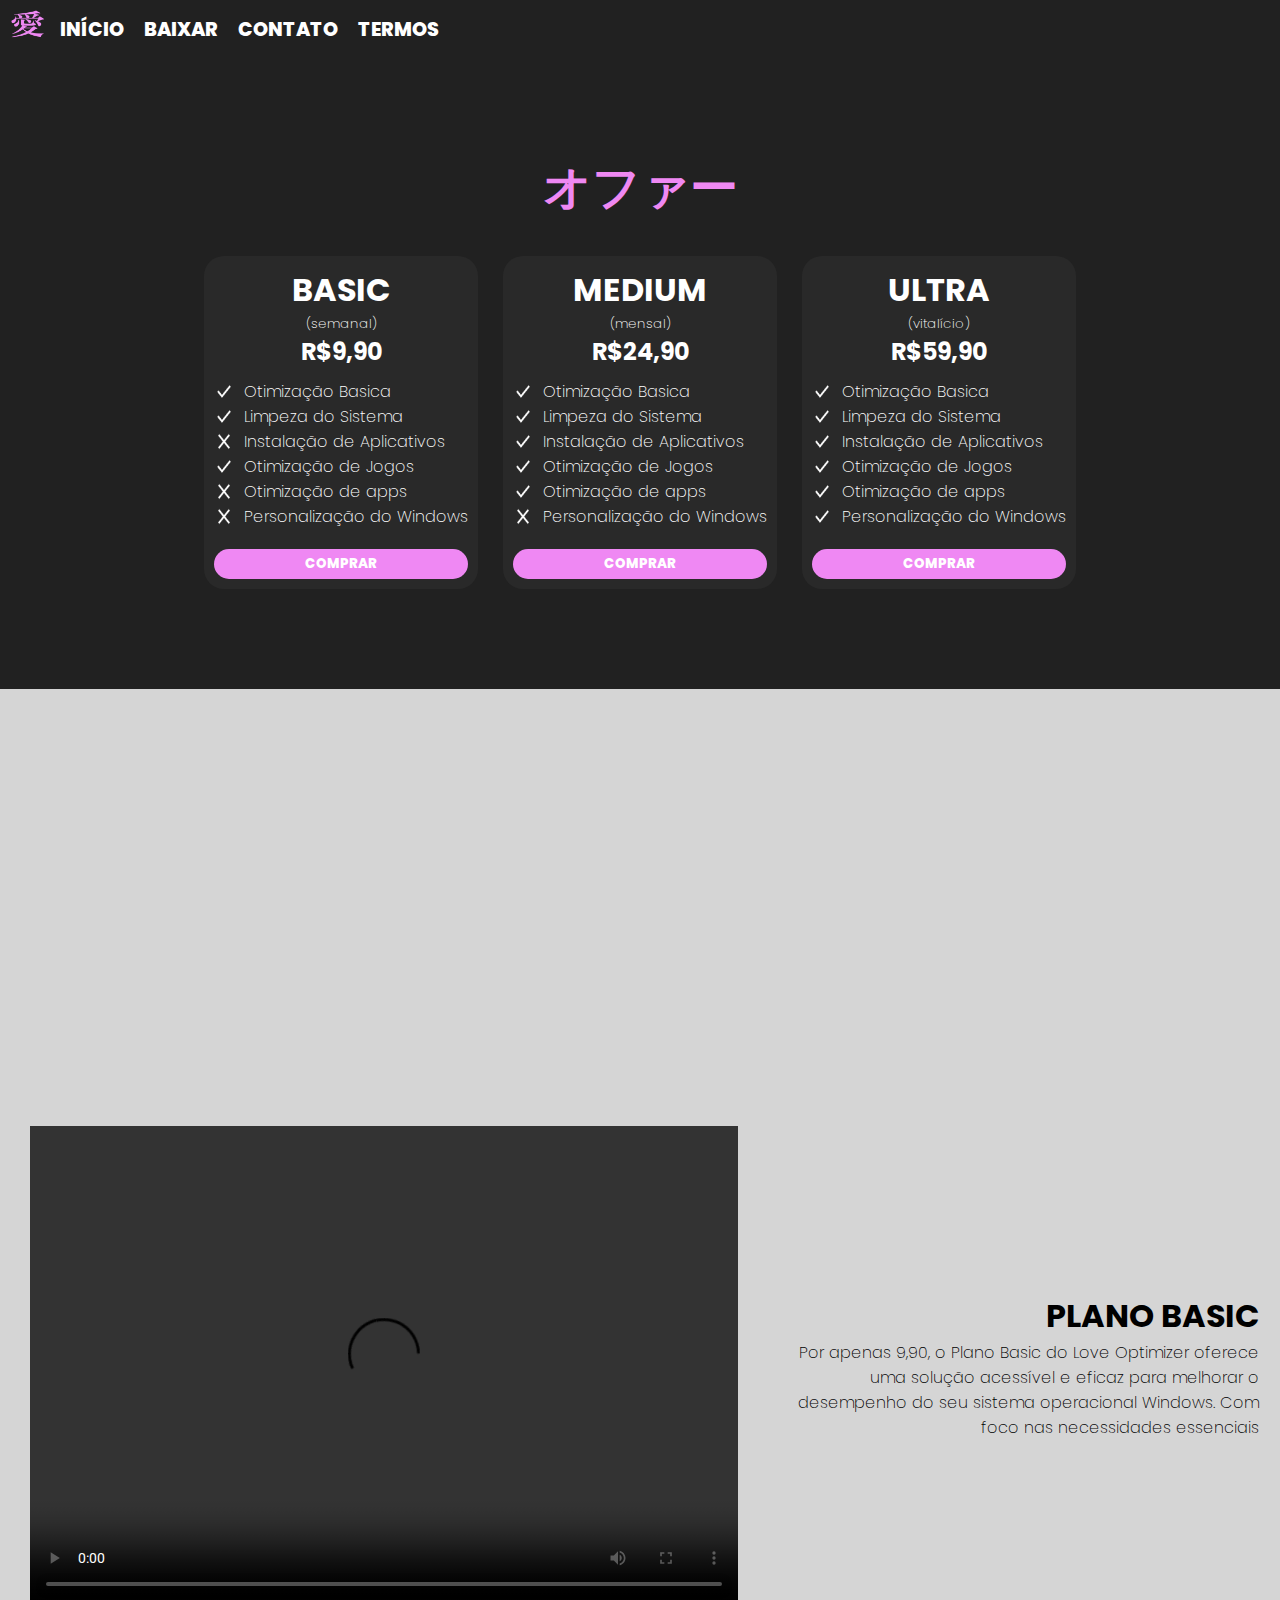
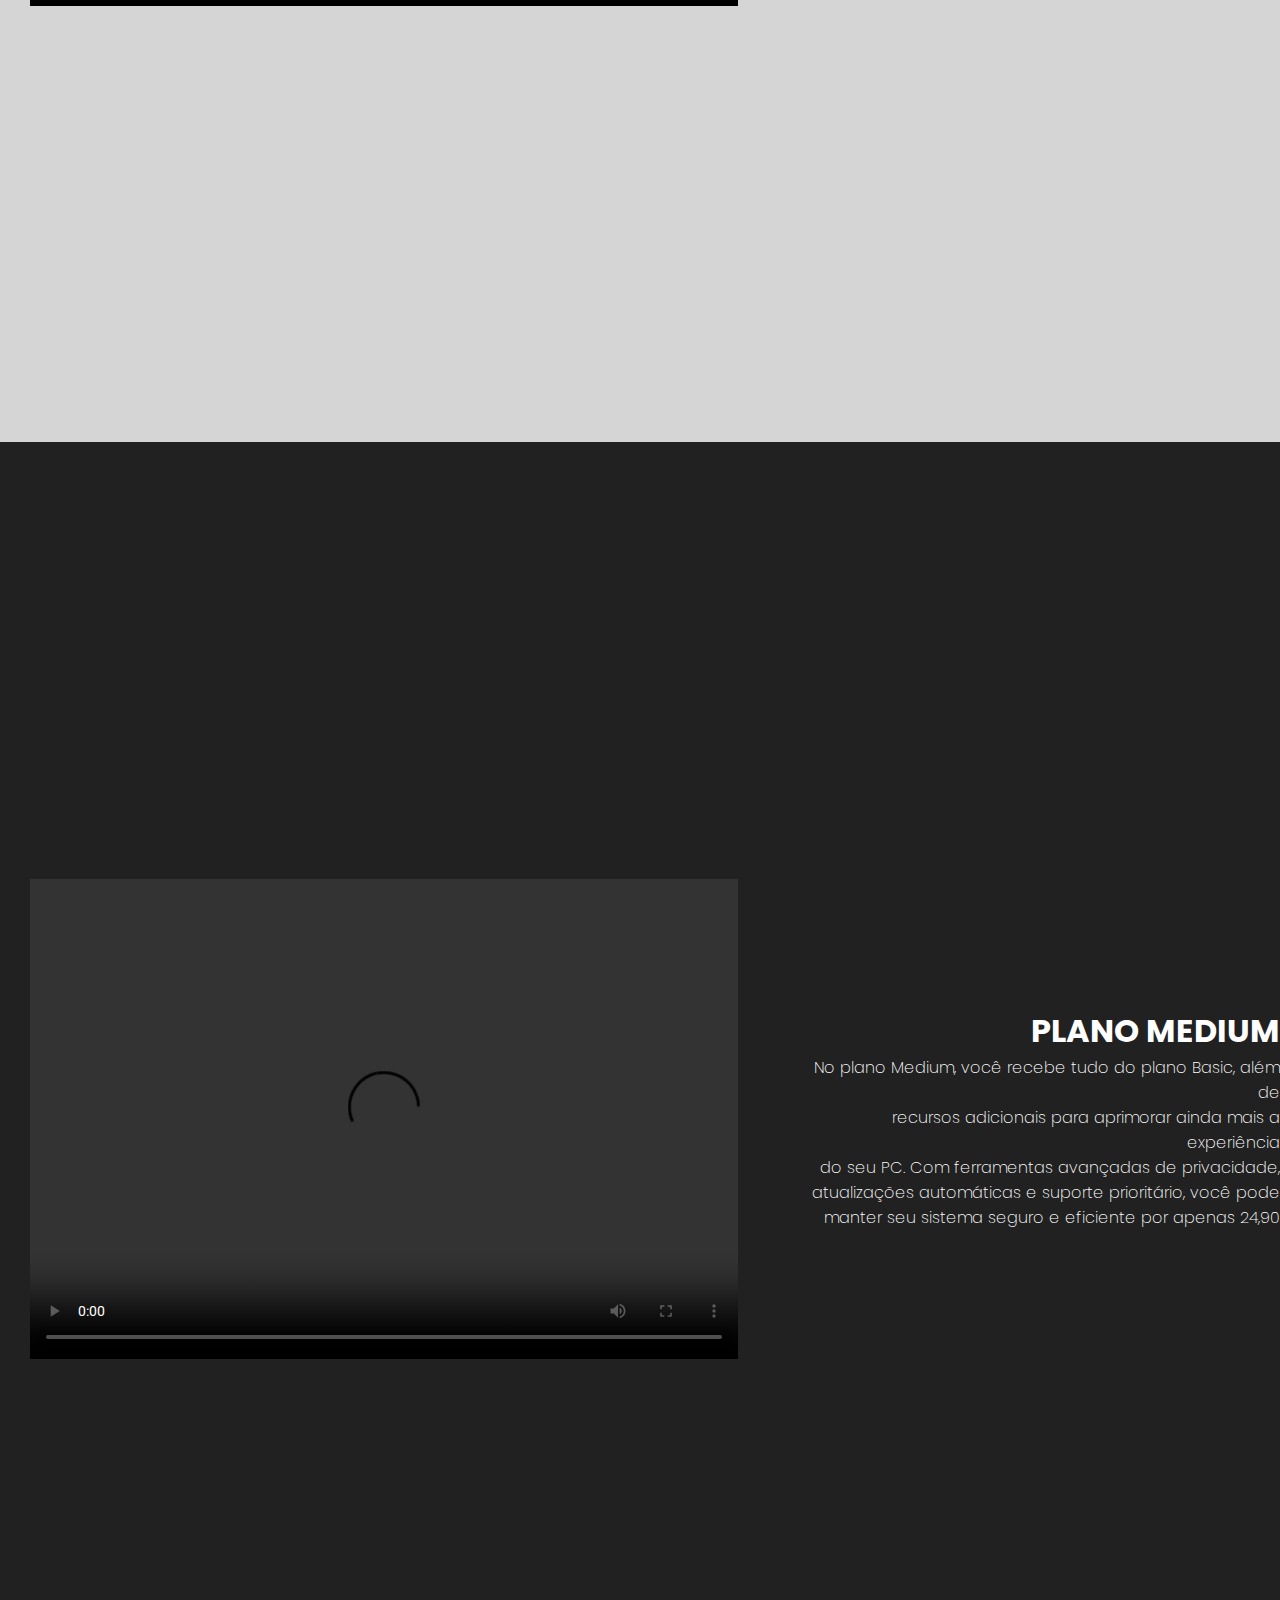
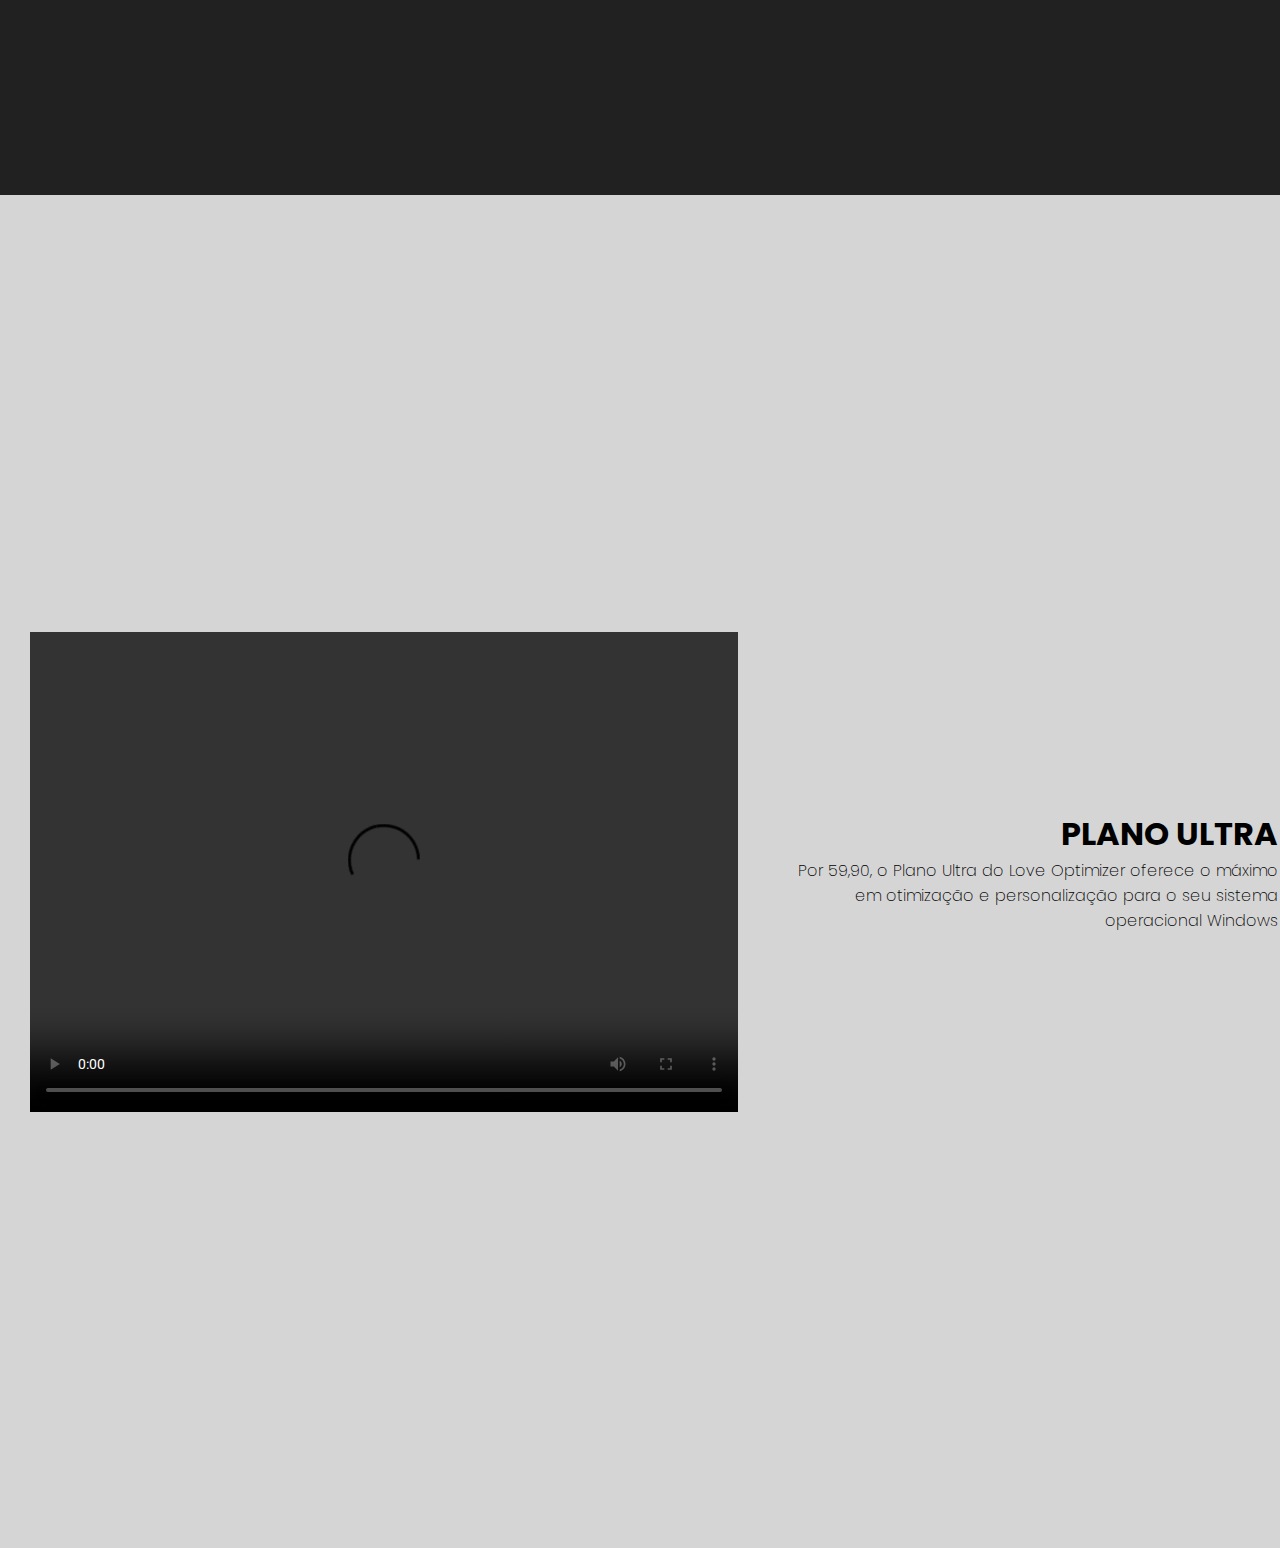
==== assets/pages/download/payment.html @ 6f1fb0f7 "Update do Curso" ====
<!DOCTYPE html>
<html lang="pt-br">
<head>
    <meta charset="UTF-8">
    <meta name="viewport" content="width=device-width, initial-scale=1.0">
    <link rel="stylesheet" href="style.css">
    <link rel="shortcut icon" href="../../images/favicon.ico" type="image/x-icon">
    <title>Love Optimizer - Baixar</title>
</head>
<body>
    <div class="main">
        <div class="nav-bar">
            <ul>
                <a href="../../../index.html"><img src="../../images/logo.png"></a>
                <li><a href="../../../index.html">INÍCIO</a></li>
                <li><a href="./assets/pages/download/payment.html">BAIXAR </a></li>
                <li><a href="#">CONTATO</a></li>
                <li><a href="#">TERMOS</a></li>
            </ul>
        </div>
        <div class="content">
            <div class="title">
                <h1>オファー</h1>
            </div>
            <div class="frames">
                <div class="basic">
                <h1>BASIC</h1>
                <p class="plan">(semanal)</p>
                <h2>R$9,90</h2>
                <div class="options">
                    <p><img src="check.png">Otimização Basica</p>
                    <p><img src="check.png">Limpeza do Sistema</p>
                    <p><img src="close.png">Instalação de Aplicativos</p>
                    <p><img src="check.png">Otimização de Jogos</p>
                    <p><img src="close.png">Otimização de apps</p>
                    <p><img src="close.png">Personalização do Windows</p>
                </div>
                <button class="pay-button">COMPRAR</button>
            </div>
            <div class="medium">
                <h1>MEDIUM</h1>
                <p class="plan">(mensal)</p>
                <h2>R$24,90</h2>
                <div class="options">
                    <p><img src="check.png">Otimização Basica</p>
                    <p><img src="check.png">Limpeza do Sistema</p>
                    <p><img src="check.png">Instalação de Aplicativos</p>
                    <p><img src="check.png">Otimização de Jogos</p>
                    <p><img src="check.png">Otimização de apps</p>
                    <p><img src="close.png">Personalização do Windows</p>
                </div>
                <button class="pay-button">COMPRAR</button>
            </div>
            <div class="ultra">
                <h1>ULTRA</h1>
                <p class="plan">(vitalício)</p>
                <h2>R$59,90</h2>
                <div class="options">
                    <p><img src="check.png">Otimização Basica</p>
                    <p><img src="check.png">Limpeza do Sistema</p>
                    <p><img src="check.png">Instalação de Aplicativos</p>
                    <p><img src="check.png">Otimização de Jogos</p>
                    <p><img src="check.png">Otimização de apps</p>
                    <p><img src="check.png">Personalização do Windows</p>
                </div>
                <button class="pay-button">COMPRAR</button>
            </div>
            </div>
            
        </div>
    </div>
    <div class="div-basic">
        <div class="basic-left">
            <video src="#" controls></video>
        </div>
        <div class="basic-right">
                <h1>PLANO BASIC</h1>
                <p>Por apenas 9,90, o Plano Basic do Love Optimizer oferece <br>
                uma solução acessível e eficaz para melhorar o <br>
                desempenho do seu sistema operacional Windows. Com <br>
                foco nas necessidades essenciais</p>
        </div>
    </div>
    <div class="div-medium">
        <div class="medium-left">
            <video src="#" controls></video>
        </div>
        <div class="medium-right">
                <h1>PLANO MEDIUM</h1>
                <p>No plano Medium, você recebe tudo do plano Basic, além de <br>
                recursos adicionais para aprimorar ainda mais a experiência <br>
                do seu PC. Com ferramentas avançadas de privacidade, <br>
                atualizações automáticas e suporte prioritário, você pode <br>
                manter seu sistema seguro e eficiente por apenas 24,90</p>
        </div>
    </div>
    <div class="div-ultra">
        <div class="ultra-left">
            <video src="#" controls></video>
        </div>
        <div class="ultra-right">
                <h1>PLANO ULTRA</h1>
                <p>Por 59,90, o Plano Ultra do Love Optimizer oferece o máximo <br>
                    em otimização e personalização para o seu sistema <br>
                    operacional Windows</p>
        </div>
    </div>
</body>
</html>
---- assets/pages/download/style.css ----
@import url('https://fonts.googleapis.com/css2?family=Poppins:ital,wght@0,100;0,200;0,300;0,400;0,500;0,600;0,700;0,800;0,900;1,100;1,200;1,300;1,400;1,500;1,600;1,700;1,800;1,900&display=swap');
@import url('https://fonts.googleapis.com/css2?family=Roboto:wght@100&display=swap');

:root{
    --main-color: #EF88F3;
    --main-bg-color: #212121;
    --third-bg-color: #292929;
    --second-bg-color: #D5D5D5;
    --main-text-color: #ffffff;
}

body{
    padding: 0;
    margin: 0;
    font-family: 'Poppins', sans-serif;
    font-weight: 800;
    user-select: none;
    display: flex;
    flex-direction: column;
    background-color: var(--second-bg-color);
}

a{
    text-decoration: none;
    color: var(--main-text-color);
}

.nav-bar{
    width: 100%;
    height: 40px
}

.nav-bar > ul{
    list-style-type: none;
    margin: 0;
    padding: 0;
    display: flex;
    flex-direction: row;
    padding: 5px;
}

.nav-bar > ul > li{
    padding: 10px;
    font-size: larger;
}

.nav-bar > ul > li > a{
    color: var(--main-text-color);
    transition: ease-in 0.2s;
}

.nav-bar > ul > li > a:hover{
    color: var(--main-color);
}

.nav-bar > ul > a > img{
    width: 35px;
    padding: 5px;
}

.main{
    width: 100%;
    height: fit-content;
    padding-bottom: 100px;
    background-color: #212121;
}

.content{
    width: 100%;
    height: 100%;
}

.frames{
    width: 100%;
    display: flex;
    flex-direction: row;
    align-items: center;
    justify-content: center;
}

.options{
    display: flex;
    flex-direction: column;
    align-items: left;
}

.pay-button{
    margin-top: 20px;
    background-color: var(--main-color);
    color: var(--main-text-color);
    border: 0;
    outline: 0;
    width: 100%;
    height: 30px;
    border-radius: 20px;
    font-family: 'Poppins', sans-serif;
    font-weight: 800;
    transition: ease-in 0.2s;
}

.pay-button:hover{
    background-color: var(--main-text-color);
    color: var(--main-color);
}

.plan{
    font-size: smaller;
}

.title{
    padding-top: 80px;
    font-size: x-large;
    color: var(--main-color);
    align-items: center;
    justify-content: center;
    display: flex;
}

.basic{
    width: fit-content;
    height: fit-content;
    display: flex;
    flex-direction: column;
    color: var(--main-text-color);
    background-color: var(--third-bg-color);
    padding: 10px;
    border-radius: 20px;
    align-items: center;
    justify-content: center;
    margin-right: 25px;
}

.basic h1{
    font-size: xx-large;
    margin: 0;
}

.basic h2{
    margin: 0;
    margin-bottom: 10px;
}

.basic p{
    font-family: "Poppins", sans-serif;
    font-weight: 200;
    font-style: normal;
    display: flex;
    flex-direction: row;
    margin: 0;
    align-items: left;
    justify-content: left;
}

.basic p img{
    width: 20px;
    padding-right: 10px;
}

.medium{
    width: fit-content;
    height: fit-content;
    display: flex;
    flex-direction: column;
    color: var(--main-text-color);
    background-color: var(--third-bg-color);
    padding: 10px;
    border-radius: 20px;
    align-items: center;
    justify-content: center;
    margin-right: 25px;
}

.medium h1{
    font-size: xx-large;
    margin: 0;
}

.medium h2{
    margin: 0;
    margin-bottom: 10px;
}

.medium p{
    font-family: "Poppins", sans-serif;
    font-weight: 200;
    font-style: normal;
    display: flex;
    flex-direction: row;
    margin: 0;
    align-items: left;
    justify-content: left;
}

.medium p img{
    width: 20px;
    padding-right: 10px;
}

.ultra{
    width: fit-content;
    height: fit-content;
    display: flex;
    flex-direction: column;
    color: var(--main-text-color);
    background-color: var(--third-bg-color);
    padding: 10px;
    border-radius: 20px;
    align-items: center;
    justify-content: center;
    margin: 0;
}

.ultra h1{
    font-size: xx-large;
    margin: 0;
}

.ultra h2{
    margin: 0;
    margin-bottom: 10px;
}

.ultra p{
    font-family: "Poppins", sans-serif;
    font-weight: 200;
    font-style: normal;
    display: flex;
    flex-direction: row;
    margin: 0;
    align-items: left;
    justify-content: left;
}

.ultra p img{
    width: 20px;
    padding-right: 10px;
}

.div-basic{
    width: 100%;
    height: 1353px;
    display: flex;
    flex-direction: row;
}

.basic-left{
    width: 60%;
    height: 100%;
    display: flex;
    align-items: center;
    justify-content: center;
}

.basic-left video{
    width: 854px;
    height: 480px;
    background-color: #000000;
    margin: 30px;
}

.basic-right{
    height: 100%;
    display: flex;
    flex-direction: column;
    align-items: flex-end;
    justify-content: center;
    text-align: end;
    padding-left: 30px;
}

.basic-right p{
    font-weight: 200;
    margin: 0;
}

.basic-right h1{
    margin: 0;
    font-size: xx-large;
}

.div-medium{
    width: 100%;
    height: 1353px;
    display: flex;
    background-color: var(--main-bg-color);
    flex-direction: row;
    color: var(--main-text-color);
}

.medium-left{
    width: 60%;
    height: 100%;
    display: flex;
    align-items: center;
    justify-content: center;
}

.medium-left video{
    width: 854px;
    height: 480px;
    background-color: #000000;
    margin: 30px;
}

.medium-right{
    height: 100%;
    display: flex;
    flex-direction: column;
    align-items: flex-end;
    justify-content: center;
    text-align: end;
    padding-left: 30px;
}

.medium-right p{
    font-weight: 200;
    margin: 0;
}

.medium-right h1{
    margin: 0;
    font-size: xx-large;
}

.div-ultra{
    width: 100%;
    height: 1353px;
    display: flex;
    flex-direction: row;
}

.ultra-left{
    width: 60%;
    height: 100%;
    display: flex;
    align-items: center;
    justify-content: center;
}

.ultra-left video{
    width: 854px;
    height: 480px;
    background-color: #000000;
    margin: 30px;
}

.ultra-right{
    height: 100%;
    display: flex;
    flex-direction: column;
    align-items: flex-end;
    justify-content: center;
    text-align: end;
    padding-left: 30px;
}

.ultra-right p{
    font-weight: 200;
    margin: 0;
}

.ultra-right h1{
    margin: 0;
    font-size: xx-large;
}
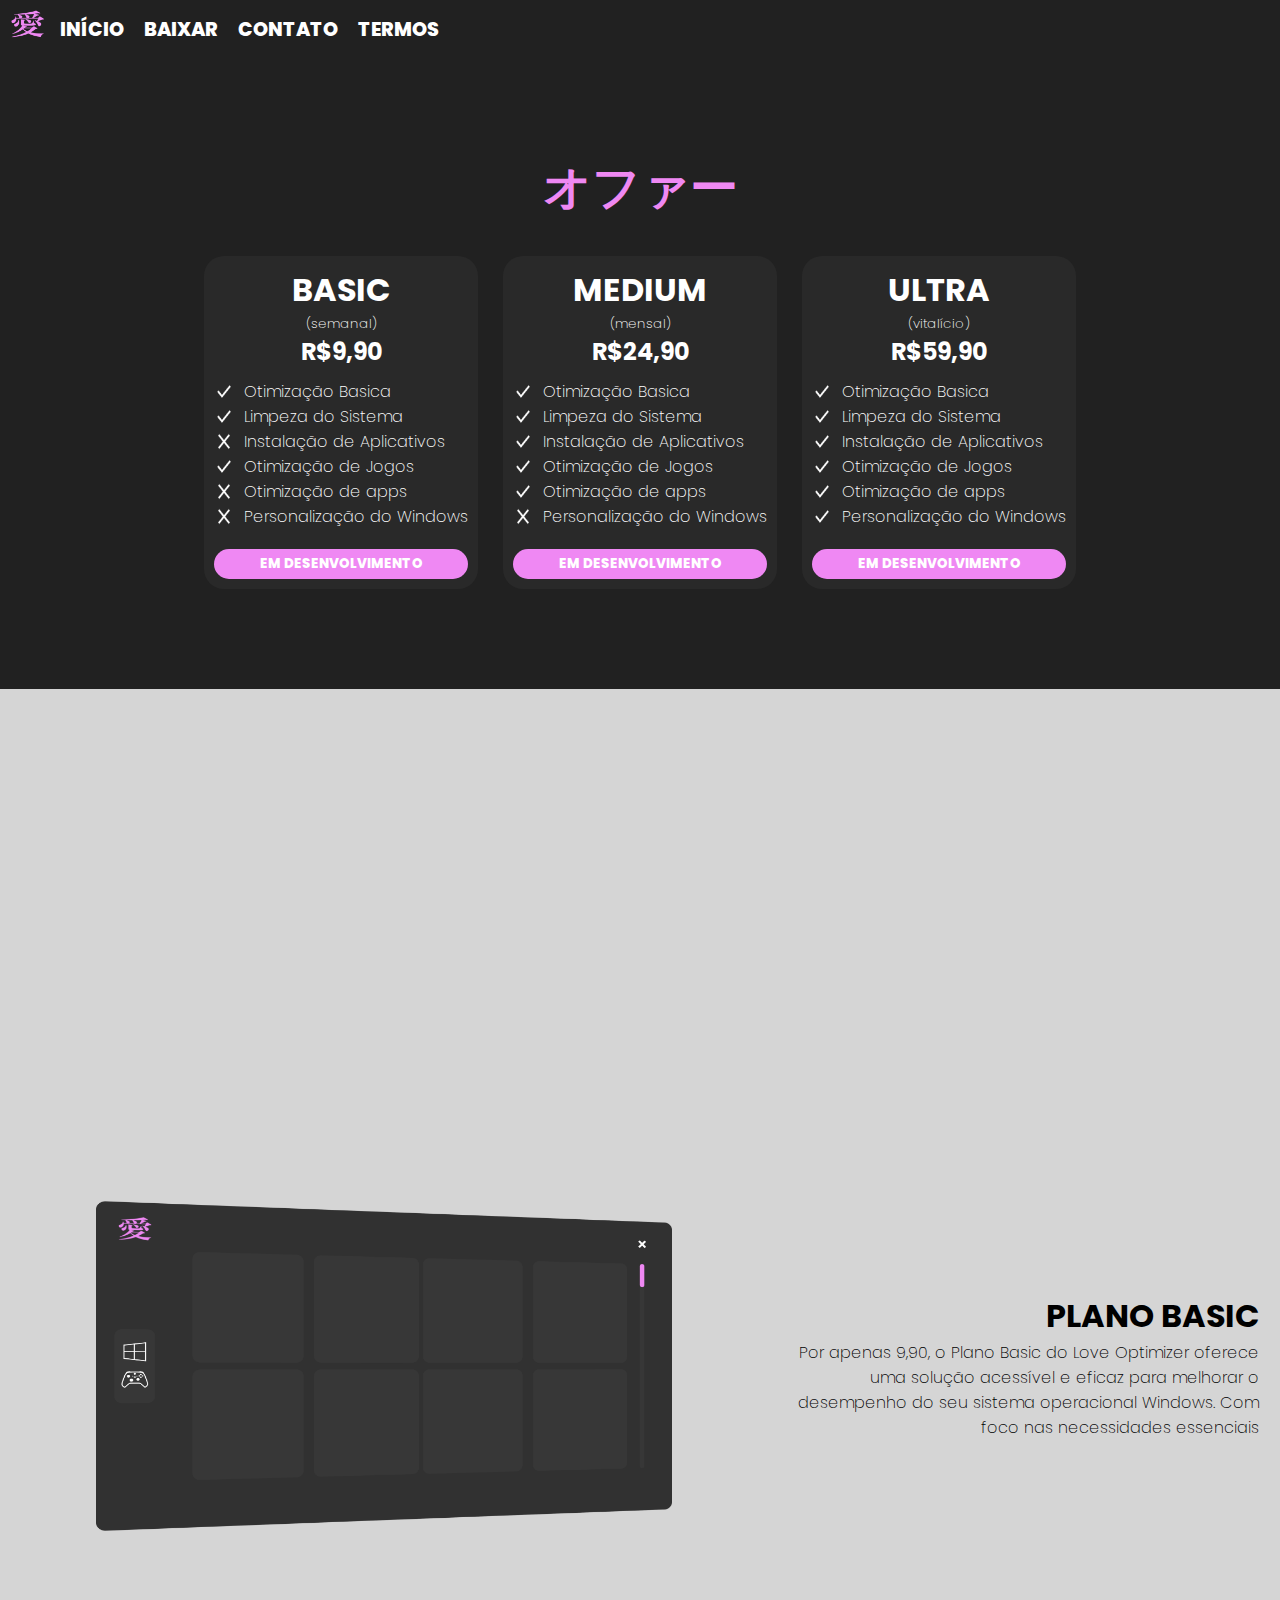
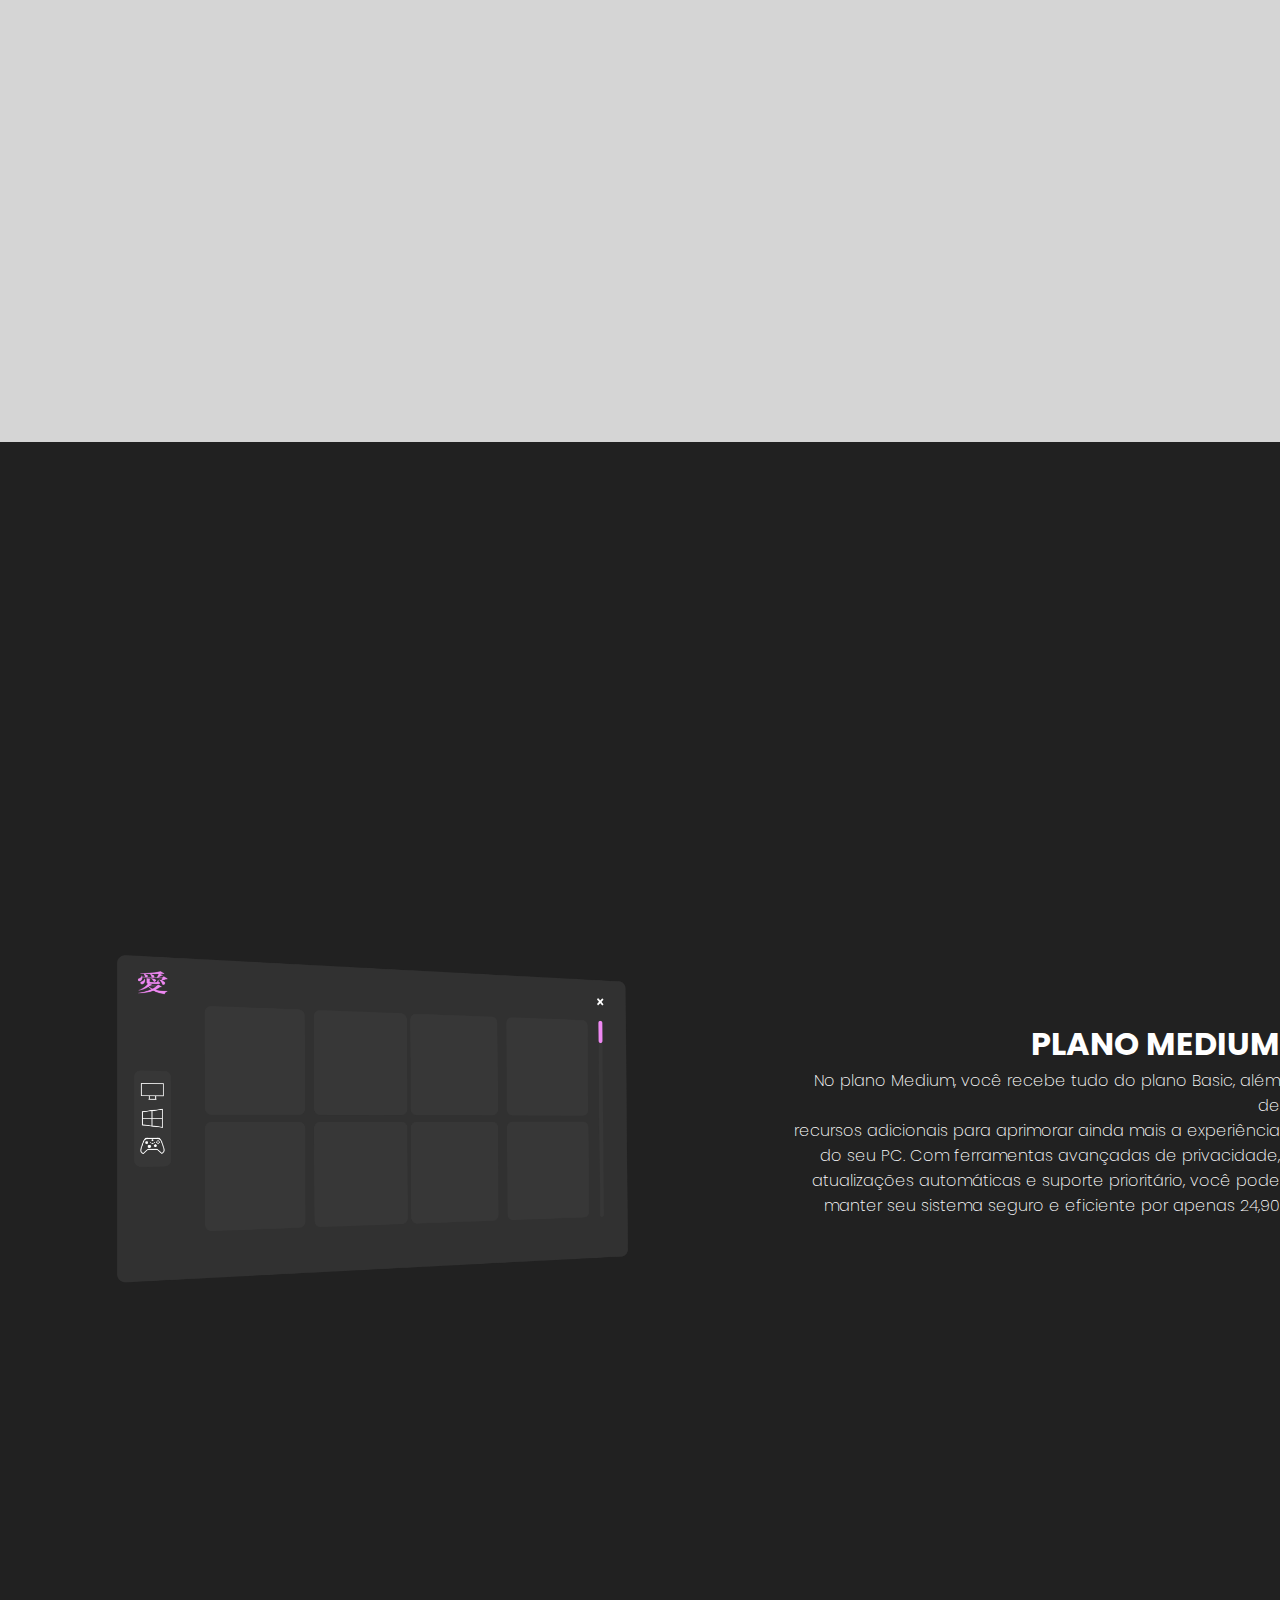
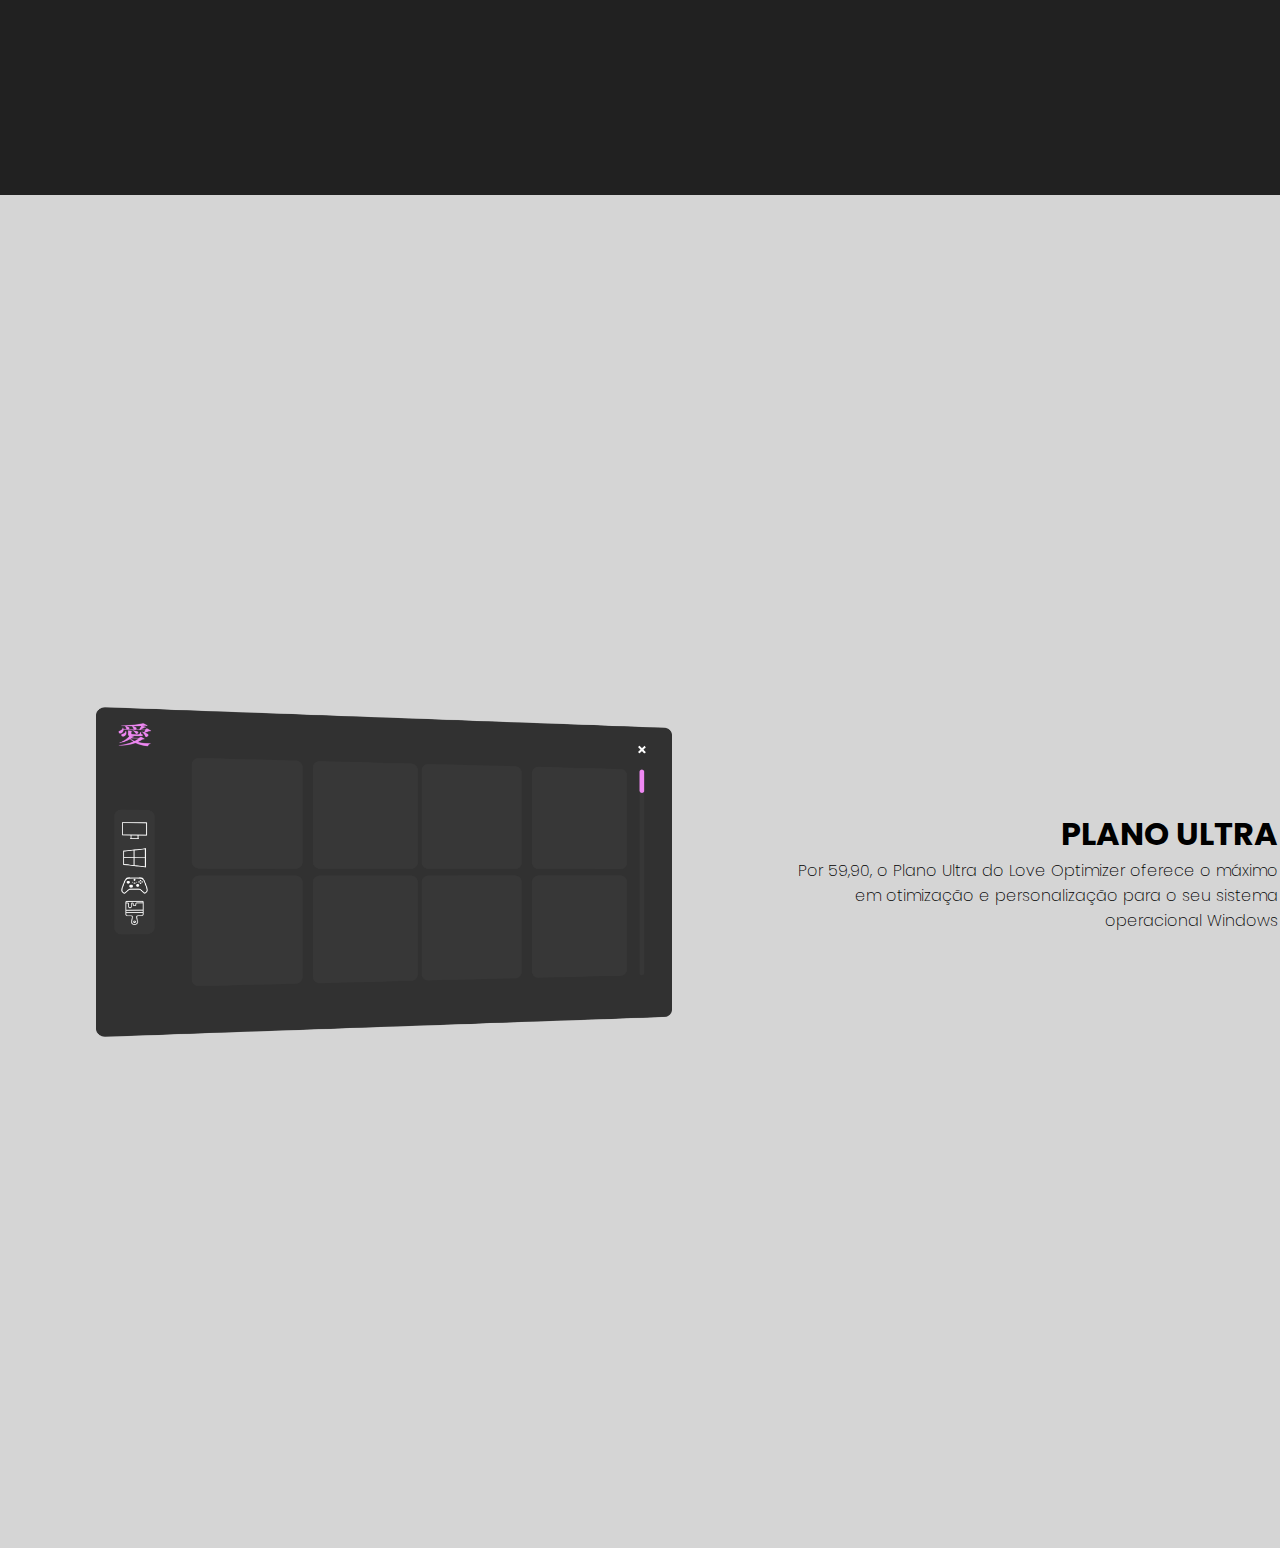
==== commit 7d0ccdd2: "Add files via upload" ====
--- a/assets/pages/download/payment.html
+++ b/assets/pages/download/payment.html
@@ -13,9 +13,9 @@
             <ul>
                 <a href="../../../index.html"><img src="../../images/logo.png"></a>
                 <li><a href="../../../index.html">INÍCIO</a></li>
-                <li><a href="./assets/pages/download/payment.html">BAIXAR </a></li>
-                <li><a href="#">CONTATO</a></li>
-                <li><a href="#">TERMOS</a></li>
+                <li><a href="./payment.html">BAIXAR </a></li>
+                <li><a href="../contact/index.html">CONTATO</a></li>
+                <li><a href="../term/index.html">TERMOS</a></li>
             </ul>
         </div>
         <div class="content">
@@ -35,7 +35,7 @@
                     <p><img src="close.png">Otimização de apps</p>
                     <p><img src="close.png">Personalização do Windows</p>
                 </div>
-                <button class="pay-button">COMPRAR</button>
+                <button class="pay-button">EM DESENVOLVIMENTO</button>
             </div>
             <div class="medium">
                 <h1>MEDIUM</h1>
@@ -49,7 +49,7 @@
                     <p><img src="check.png">Otimização de apps</p>
                     <p><img src="close.png">Personalização do Windows</p>
                 </div>
-                <button class="pay-button">COMPRAR</button>
+                <button class="pay-button">EM DESENVOLVIMENTO</button>
             </div>
             <div class="ultra">
                 <h1>ULTRA</h1>
@@ -63,7 +63,7 @@
                     <p><img src="check.png">Otimização de apps</p>
                     <p><img src="check.png">Personalização do Windows</p>
                 </div>
-                <button class="pay-button">COMPRAR</button>
+                <button class="pay-button">EM DESENVOLVIMENTO</button>
             </div>
             </div>
             
@@ -71,7 +71,7 @@
     </div>
     <div class="div-basic">
         <div class="basic-left">
-            <video src="#" controls></video>
+            <img src="./images/prototipo3.png" class="promo-images">
         </div>
         <div class="basic-right">
                 <h1>PLANO BASIC</h1>
@@ -83,7 +83,7 @@
     </div>
     <div class="div-medium">
         <div class="medium-left">
-            <video src="#" controls></video>
+            <img src="./images/prototipo.png" class="promo-images">
         </div>
         <div class="medium-right">
                 <h1>PLANO MEDIUM</h1>
@@ -96,7 +96,7 @@
     </div>
     <div class="div-ultra">
         <div class="ultra-left">
-            <video src="#" controls></video>
+            <img src="./images/prototipo2.png" class="promo-images">
         </div>
         <div class="ultra-right">
                 <h1>PLANO ULTRA</h1>
--- a/assets/pages/download/style.css
+++ b/assets/pages/download/style.css
@@ -25,6 +25,10 @@
     color: var(--main-text-color);
 }
 
+.promo-images{
+    width: 75% ;
+}
+
 .nav-bar{
     width: 100%;
     height: 40px
@@ -116,7 +120,7 @@
     display: flex;
 }
 
-.basic{
+.basic{ 
     width: fit-content;
     height: fit-content;
     display: flex;
